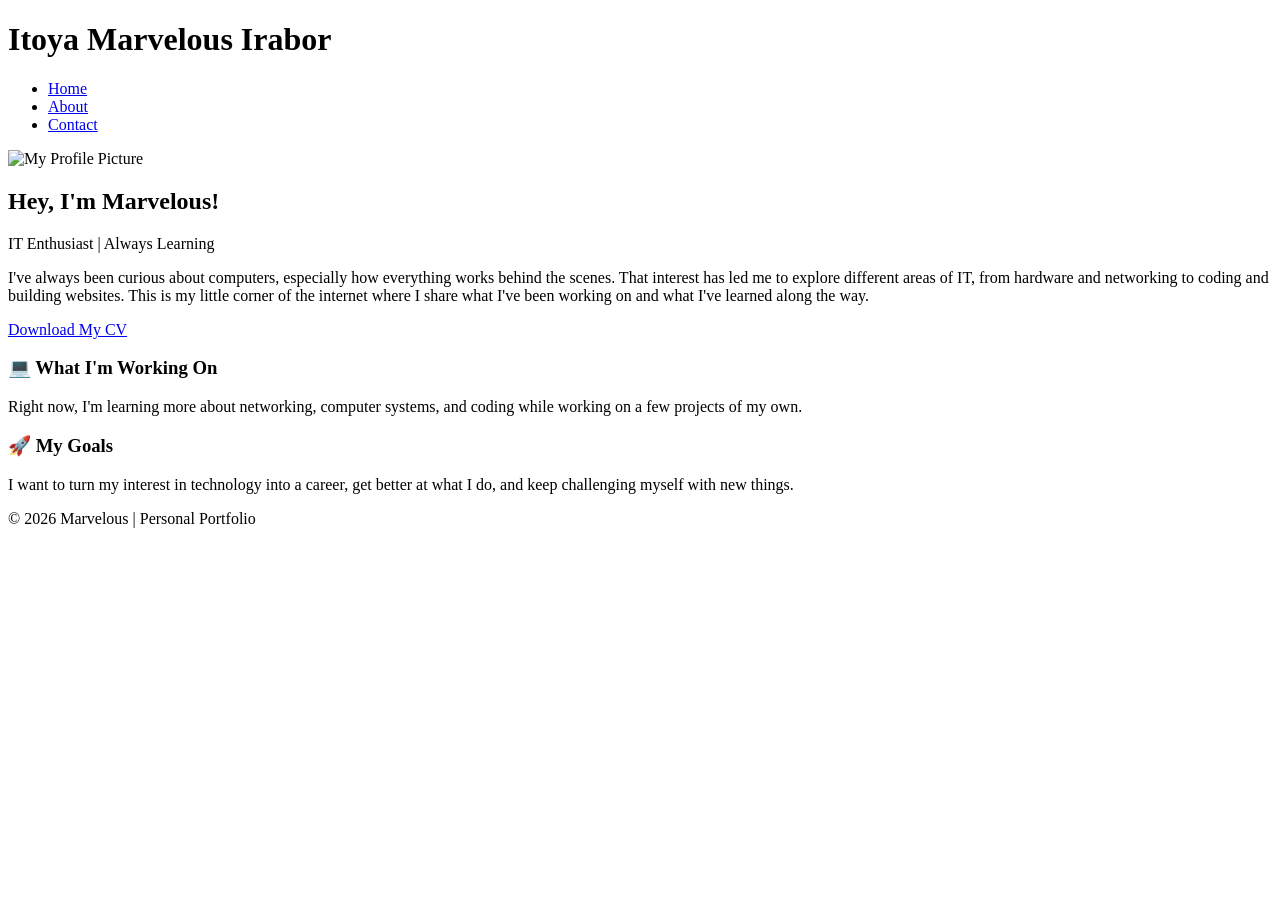
==== index.html @ 3263ba91 "Add files via upload" ====
<!DOCTYPE html>
<html>
<head>
	<meta charset="utf-8">
	<meta name="viewport" content="width=device-width, initial-scale=1">
	<title>My Portfolio</title>
	<link rel="stylesheet" type="text/css" href="portwebCSS/webstyle.css">
</head>
<body>
	<header id="main-header">
		<div class="container">
			<h1>Itoya Marvelous Irabor</h1>
		</div>
	</header>

	<nav id="navbar">
		<div class="container">
			<ul>
				<li><a href="index.html" class="active">Home</a></li>
				<li><a href="about.html">About</a></li>
				<li><a href="contact.html">Contact</a></li>
			</ul>
		</div>
	</nav>

        <!-- Profile Picture Section -->
        <section id="showcase">
            <div class="container">
                <img src="Images/portpic.jpg" alt="My Profile Picture">
            </div>
        </section>

        <!-- Main Homepage Introduction & CV Section -->
        <section id="home-intro">
            <div class="container">
                <h2>Hey, I'm Marvelous!</h2>
                <p class="lead-text">IT Enthusiast | Always Learning</p>
                <p class="lead-text">I've always been curious about computers, especially how everything works behind the scenes. That interest has led me to explore different areas of IT, from hardware and networking to coding and building websites. This is my little corner of the internet where I share what I've been working on and what I've learned along the way.</p>

                <a href="Lebenslauf_ITOYA_Marvelous_port.pdf" download="Lebenslauf_ITOYA_Marvelous_port.pdf" class="cv-btn">
                    Download My CV
                </a>
            </div>
        </section>

        <!-- Highlights Cards Grid Section -->
        <section id="highlights">
            <div class="container">
                <div class="highlights-grid">
                    <div class="card">
                        <h3>💻 What I'm Working On</h3>
                        <p>Right now, I'm learning more about networking, computer systems, and coding while working on a few projects of my own.</p>
                    </div>
                    
                    <div class="card">
                        <h3>🚀 My Goals</h3>
                        <p>I want to turn my interest in technology into a career, get better at what I do, and keep challenging myself with new things.</p>
                    </div>
                </div>
            </div>
        </section>


        <!-- Website Footer Layout -->
        <footer id="main-footer">
            <div class="container">
                <p>&copy; 2026 Marvelous | Personal Portfolio</p>
            </div>
        </footer>

    </body>
</html>


</body>
</html>
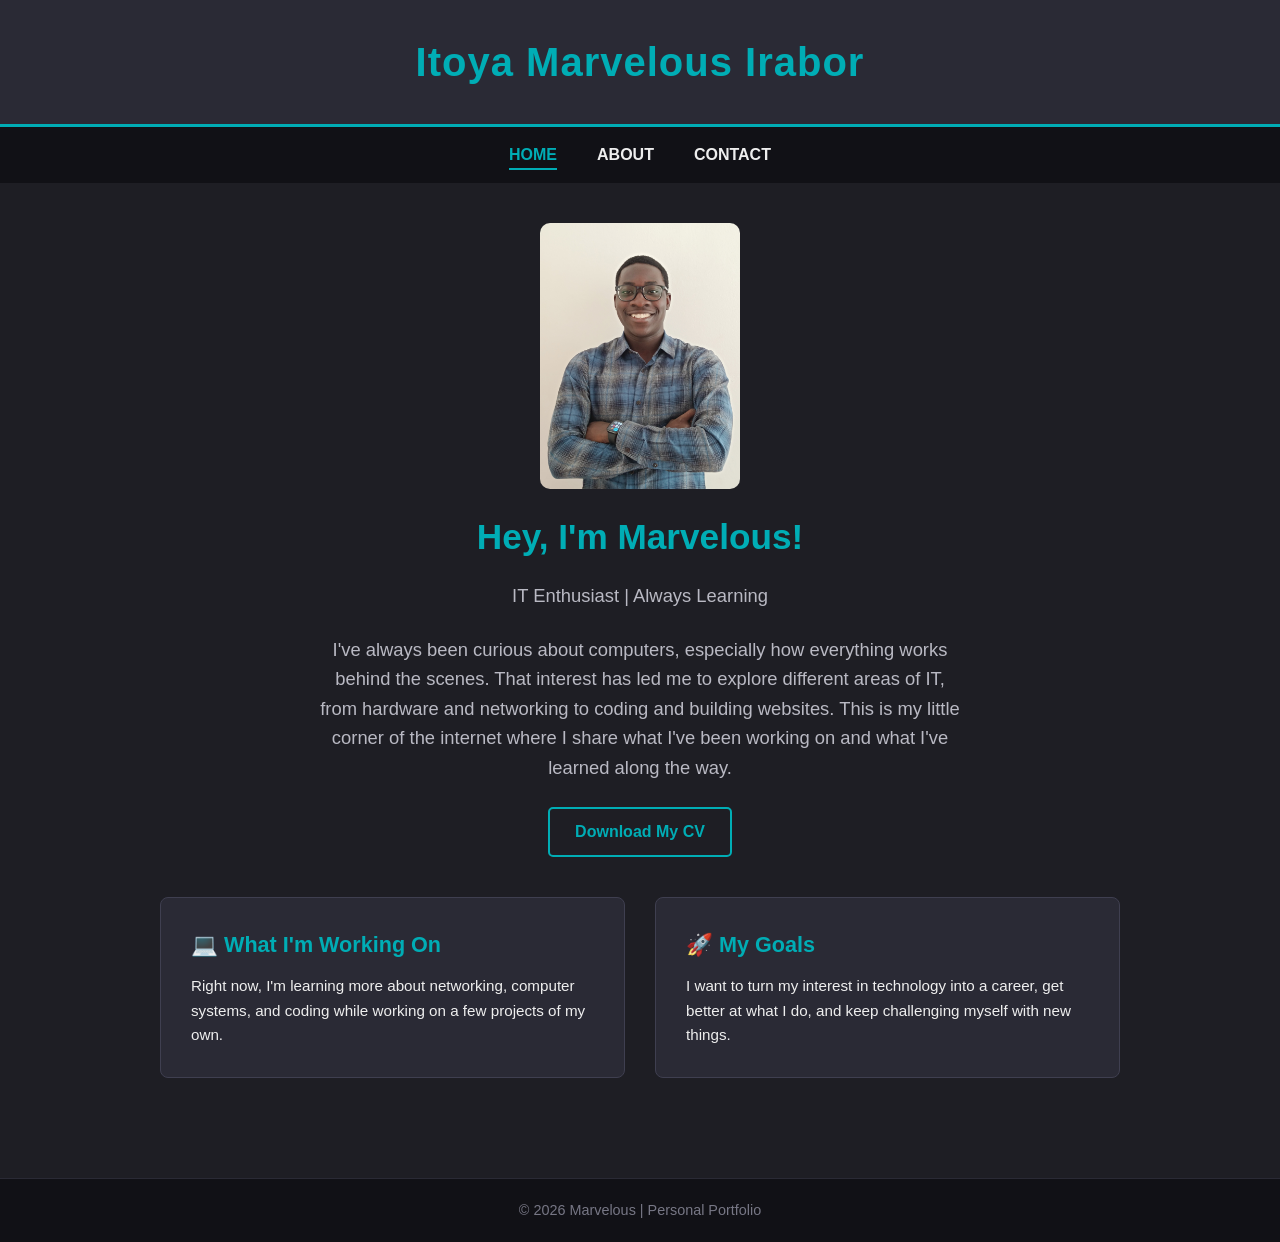
==== commit 3ad0b5c6: "Add files via upload" ====
--- a/index.html
+++ b/index.html
@@ -4,7 +4,7 @@
 	<meta charset="utf-8">
 	<meta name="viewport" content="width=device-width, initial-scale=1">
 	<title>My Portfolio</title>
-	<link rel="stylesheet" type="text/css" href="portwebCSS/webstyle.css">
+	<link rel="stylesheet" type="text/css" href="webstyle.css">
 </head>
 <body>
 	<header id="main-header">
@@ -26,7 +26,7 @@
         <!-- Profile Picture Section -->
         <section id="showcase">
             <div class="container">
-                <img src="Images/portpic.jpg" alt="My Profile Picture">
+                <img src="portpic.jpg" alt="My Profile Picture">
             </div>
         </section>
 
--- a/webstyle.css
+++ b/webstyle.css
@@ -0,0 +1,488 @@
+
+body {
+    font-family: 'Segoe UI', Tahoma, Geneva, Verdana, sans-serif;
+    line-height: 1.6;
+    background-color: #1e1e24;
+    color: #fff;
+}
+/* 1. Layout */
+* {
+    margin: 0;
+    padding: 0;
+    box-sizing: border-box;
+}
+
+body {
+    font-family: 'Segoe UI', Tahoma, Geneva, Verdana, sans-serif;
+    line-height: 1.6;
+    background-color: #1e1e24;
+    color: #fff;
+    text-align: center;
+}
+
+.container {
+    width: 90%;
+    max-width: 1000px;
+    margin: 0 auto;
+    padding: 0 20px;
+}
+
+/* 2. Main Header & Top Navigation */
+#main-header {
+    background-color: #2a2a35;
+    color: #00adb5;
+    padding: 30px 0;
+    border-bottom: 3px solid #00adb5;
+}
+
+#main-header h1 {
+    font-size: 2.5rem;
+    letter-spacing: 1px;
+}
+
+#navbar {
+    background-color: #111116;
+    padding: 15px 0;
+}
+
+#navbar ul {
+    list-style: none;
+    display: flex;
+    justify-content: center;
+    gap: 40px;
+    margin: 0;
+    padding: 0;
+}
+
+#navbar a {
+    color: #eeeeee;
+    text-decoration: none;
+    font-weight: 600;
+    text-transform: uppercase;
+    transition: color 0.3s ease;
+}
+
+#navbar a:hover {
+    color: #00adb5;
+}
+/* Styling for the current page link */
+#navbar a.active {
+    color: #00adb5; /* Matches my premium cyan theme color */
+    border-bottom: 2px solid #00adb5; /* Adds a clean underline tracker */
+    padding-bottom: 5px; /* Gives the underline a little breathing room */
+}
+
+
+/* 3. Image Section (Tightened & Centered) */
+#showcase {
+    padding: 40px 0 10px 0; /* Clean breathing room below the navbar */
+}
+
+#showcase img {
+    width: 100%;
+    max-width: 200px; /* Locks your picture size beautifully small */
+    height: auto;
+    border-radius: 10px;
+    display: block;
+    margin: 0 auto;
+}
+
+/* 4. Intro Text Styling */
+#home-intro {
+    padding: 10px 0 20px 0; /* Tight, perfect gap directly under the photo */
+}
+
+#home-intro h2 {
+    color: #00adb5;
+    font-size: 2.2rem;
+    margin-bottom: 15px;
+}
+
+.lead-text {
+    font-size: 1.15rem;
+    color: #b9b9c3;
+    max-width: 650px;
+    margin: 0 auto 25px auto;
+}
+
+/* 5. Sleek Premium Download Button */
+.cv-btn {
+    display: inline-block;
+    background-color: transparent;
+    color: #00adb5;
+    border: 2px solid #00adb5;
+    padding: 10px 25px;
+    font-size: 1rem;
+    font-weight: 700;
+    text-decoration: none;
+    border-radius: 5px;
+    transition: all 0.3s ease;
+}
+
+.cv-btn:hover {
+    background-color: #00adb5;
+    color: #111116;
+    transform: translateY(-2px);
+}
+
+/* 6. Grid System For Cards */
+#highlights {
+    padding: 20px 0 60px 0;
+}
+
+.highlights-grid {
+    display: flex;
+    gap: 30px;
+}
+
+.card {
+    flex: 1;
+    background-color: #2a2a35;
+    padding: 30px;
+    border-radius: 8px;
+    border: 1px solid #3f3f50;
+    text-align: left; /* Keeps inside card text reading nicely left-to-right */
+    transition: transform 0.3s ease, border-color 0.3s ease;
+}
+
+.card h3 {
+    color: #00adb5;
+    margin-bottom: 12px;
+    font-size: 1.35rem;
+}
+
+.card p {
+    color: #eeeeee;
+    font-size: 0.95rem;
+}
+
+.card:hover {
+    transform: translateY(-5px);
+    border-color: #00adb5;
+}
+
+/* 7. Premium Footer Layout */
+#main-footer {
+    background-color: #111116;
+    color: #777785;
+    padding: 20px 0;
+    font-size: 0.9rem;
+    border-top: 1px solid #2a2a35;
+    margin-top: 40px;
+}
+
+/* Activate ultra-smooth, native page cross-fades */
+@view-transition {
+  navigation: auto;
+}
+
+/* Add a global fallback fade-in animation for older browsers */
+body {
+    animation: fadeInPage 0.4s ease-in-out;
+}
+
+@keyframes fadeInPage {
+    from {
+        opacity: 0;
+        transform: translateY(4px); /* Subtle lift effect */
+    }
+    to {
+        opacity: 1;
+        transform: translateY(0);
+    }
+}
+#navbar a, .cv-btn, .btn, .yt-btn, .card, .badge {
+    transition: all 0.25s ease-in-out !important;
+}
+
+
+/* Contact Section Layout */
+#contact-section {
+    max-width: 600px;
+    margin: 40px auto;
+    padding: 30px;
+    background-color: #2a2a35;
+    border-radius: 8px;
+    border: 1px solid #3f3f50;
+}
+
+#contact-section h1 {
+    color: #00adb5;
+    margin-bottom: 10px;
+}
+
+#contact-section p {
+    margin-bottom: 25px;
+    color: #b9b9c3;
+}
+
+/* Form Grouping & Inputs */
+.form-group {
+    margin-bottom: 20px;
+    text-align: left;
+}
+
+.form-group label {
+    display: block;
+    margin-bottom: 8px;
+    font-weight: 600;
+    color: #eeeeee;
+}
+
+.form-group input,
+.form-group textarea {
+    width: 100%;
+    padding: 12px;
+    background-color: #1e1e24;
+    border: 1px solid #3f3f50;
+    border-radius: 4px;
+    color: #fff;
+    font-family: inherit;
+    font-size: 1rem;
+    transition: border-color 0.3s ease;
+}
+
+/* Input Focus Glow */
+.form-group input:focus,
+.form-group textarea:focus {
+    outline: none;
+    border-color: #00adb5;
+}
+
+/* Clean Custom Submit Button */
+.btn {
+    display: inline-block;
+    width: 100%;
+    padding: 12px;
+    background-color: #00adb5;
+    color: #111116;
+    border: none;
+    border-radius: 4px;
+    font-size: 1.1rem;
+    font-weight: 700;
+    cursor: pointer;
+    transition: background-color 0.3s ease;
+}
+
+.btn:hover {
+    background-color: #008c94;
+}
+#contact-section {
+    max-width: 900px; /* Made it wider to fit both sides */
+    margin: 40px auto;
+    padding: 30px;
+    background-color: #2a2a35;
+    border-radius: 8px;
+    border: 1px solid #3f3f50;
+}
+
+.contact-grid {
+    display: flex;
+    gap: 40px;
+}
+
+.contact-info, .contact-form-wrapper {
+    flex: 1; /* Split evenly 50/50 */
+}
+
+.contact-info h2, .contact-form-wrapper h2 {
+    color: #00adb5;
+    margin-bottom: 15px;
+}
+
+.contact-info p {
+    color: #b9b9c3;
+    margin-bottom: 20px;
+}
+
+.info-list {
+    list-style: none;
+    padding: 0;
+}
+
+.info-list li {
+    margin-bottom: 15px;
+    font-size: 1.1rem;
+    color: #eeeeee;
+}
+.info-list a {
+    color: inherit;
+    text-decoration: none;
+}
+
+.info-list a:hover {
+    color: #00adb5; /* Glows cyan when hovered over! */
+}
+
+
+/* ==========================================================================
+   About Page Layout Styling
+   ========================================================================== */
+
+.page-title {
+    color: #00adb5;
+    font-size: 2.5rem;
+    margin: 40px 0 20px 0;
+    text-align: center;
+}
+
+/* Two-column dashboard engine */
+.about-layout {
+    display: flex;
+    gap: 30px;
+    text-align: left;
+    margin-bottom: 60px;
+    padding-top: 40px;
+}
+
+.about-story {
+    flex: 1.6; /* Gives the story text more horizontal weight */
+}
+
+.about-side-tracks {
+    flex: 1; /* Keeps the badges and hobbies box clean and compact */
+    display: flex;
+    flex-direction: column;
+    gap: 30px;
+}
+
+/* Reusable custom dashboard card blocks */
+.about-card {
+    background-color: #2a2a35;
+    border: 1px solid #3f3f50;
+    border-radius: 8px;
+    padding: 30px;
+    height: 100%;
+}
+
+.about-card h2 {
+    color: #00adb5;
+    font-size: 1.5rem;
+    margin-bottom: 20px;
+    border-bottom: 1px solid #3f3f50;
+    padding-bottom: 10px;
+}
+
+.about-story p {
+    color: #eeeeee;
+    font-size: 1.1rem;
+    margin-bottom: 20px;
+    line-height: 1.7;
+}
+
+.about-story p:last-child {
+    margin-bottom: 0;
+}
+
+.about-story strong {
+    color: #00adb5;
+}
+
+/* Skill Tags Cloud Styling */
+.badge-grid {
+    display: flex;
+    flex-wrap: wrap;
+    gap: 12px;
+}
+
+.badge {
+    background-color: #1e1e24;
+    border: 1px solid #00adb5;
+    color: #00adb5;
+    padding: 8px 14px;
+    font-size: 0.9rem;
+    font-weight: 600;
+    border-radius: 4px;
+    transition: all 0.3s ease;
+}
+
+.badge:hover {
+    background-color: #00adb5;
+    color: #111116;
+}
+
+/* Hobbies Layout Setup */
+.side-intro {
+    color: #b9b9c3;
+    font-size: 0.95rem;
+    margin-bottom: 15px;
+}
+
+.hobby-list {
+    display: grid;
+    grid-template-columns: repeat(2, 1fr);
+    gap: 15px;
+}
+
+.hobby-item {
+    background-color: #1e1e24;
+    border: 1px solid #3f3f50;
+    padding: 12px;
+    border-radius: 6px;
+    color: #eeeeee;
+    font-weight: 500;
+    font-size: 0.95rem;
+    text-align: center;
+}
+/* Custom YouTube Link Button */
+.yt-btn {
+    display: block;
+    text-align: center;
+    background-color: #ff0000; /* Distinct YouTube Red background */
+    color: #ffffff;
+    font-weight: 700;
+    text-decoration: none;
+    padding: 12px;
+    border-radius: 6px;
+    margin-bottom: 20px;
+    transition: all 0.3s ease;
+    box-shadow: 0 4px 10px rgba(255, 0, 0, 0.15);
+}
+
+.yt-btn:hover {
+    background-color: #cc0000;
+    transform: translateY(-2px);
+    box-shadow: 0 6px 15px rgba(255, 0, 0, 0.3);
+}
+
+/* Fixes default anchor color styling in case it clashes */
+.about-card a {
+    text-decoration: none;
+}
+
+/* ==========================================================================
+   Mobile-Responsive Rules (For Screens Under 768px)
+   ========================================================================== */
+@media (max-width: 768px) {
+    /* 1. Un-split the layouts and stack them vertically */
+    .about-layout, 
+    .contact-grid, 
+    .highlights-grid {
+        flex-direction: column !important;
+        gap: 20px !important;
+    }
+
+    /* 2. Force elements to take up full mobile width */
+    .about-story, 
+    .about-side-tracks, 
+    .contact-info, 
+    .contact-form-wrapper,
+    .card {
+        flex: 1 1 100% !important;
+        width: 100% !important;
+    }
+
+    /* 3. Re-align the navigation items vertically or compactly if needed */
+    #navbar ul {
+        gap: 20px;
+    }
+    
+    #main-header h1 {
+        font-size: 1.8rem; /* Keeps your name text from clipping on tiny screens */
+    }
+
+    /* 4. Fix hobby list layout for 2-column mobile view */
+    .hobby-list {
+        grid-template-columns: repeat(2, 1fr);
+    }
+}
